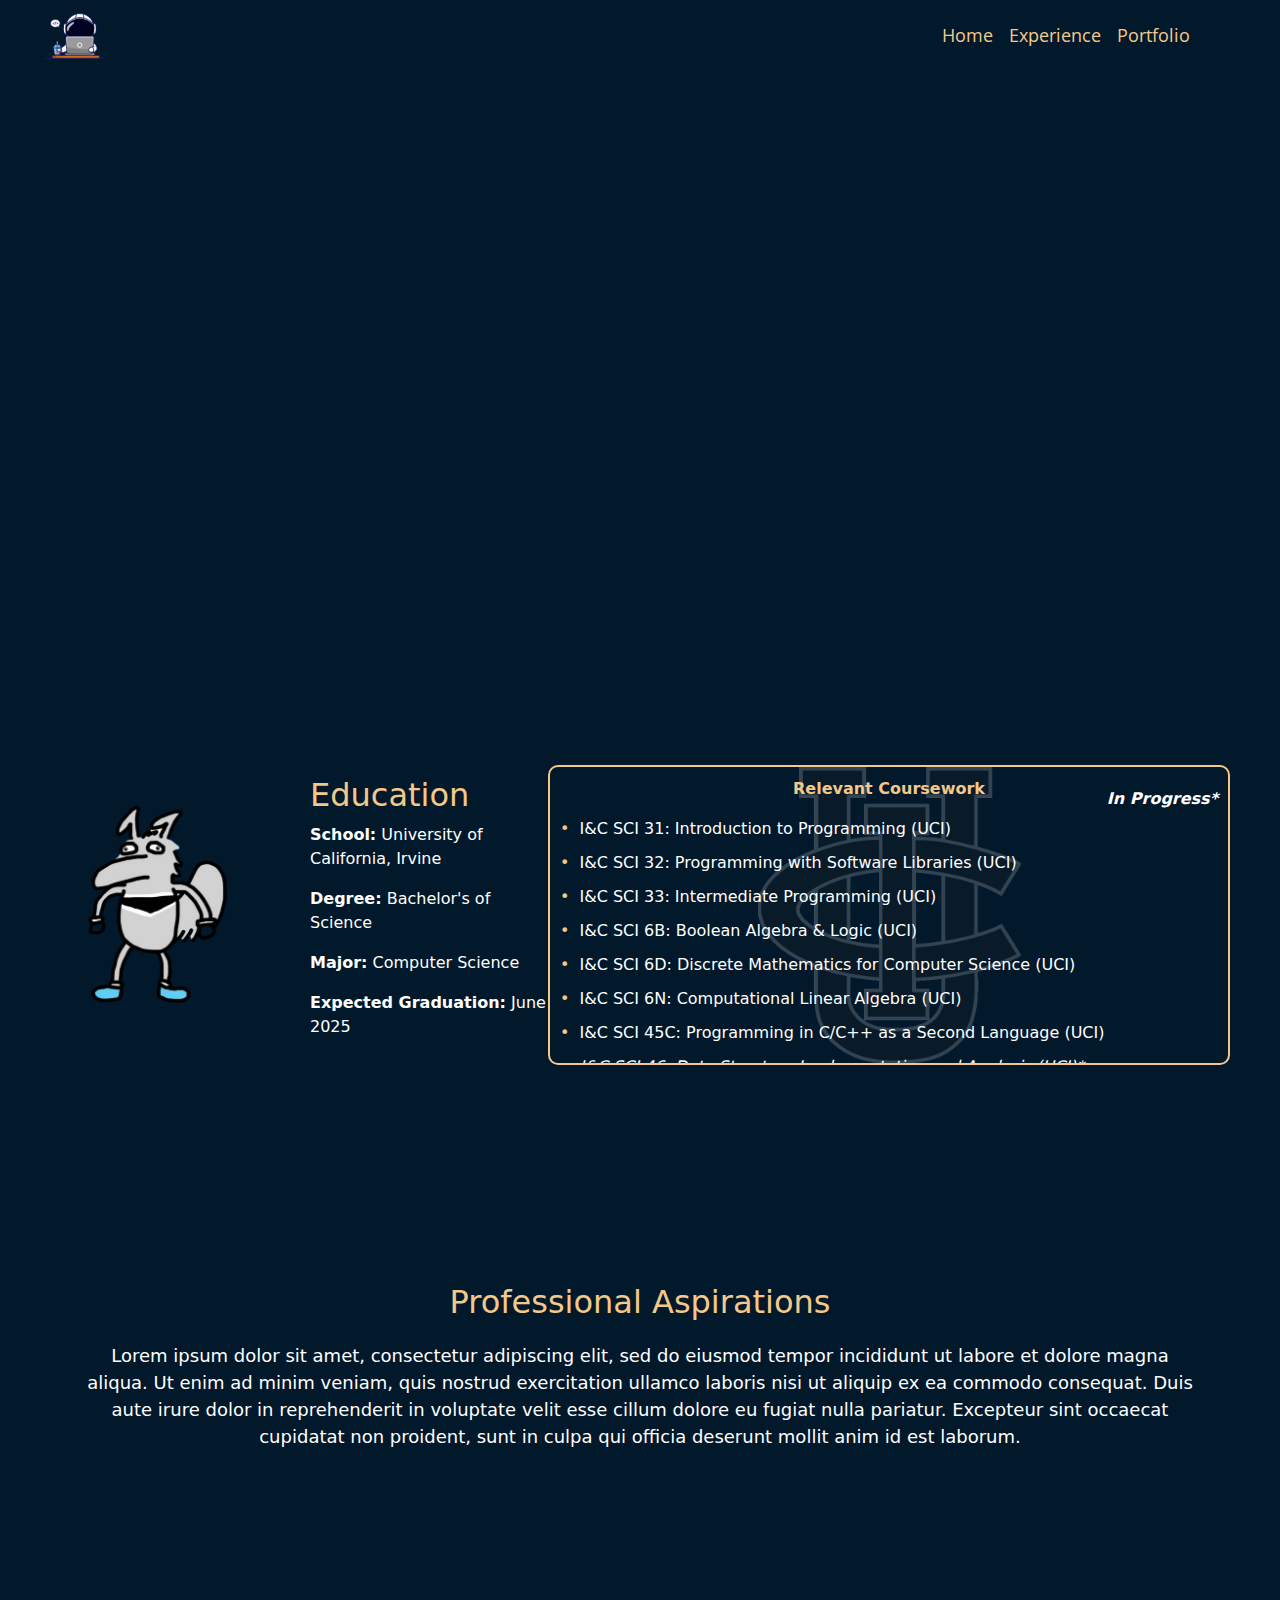
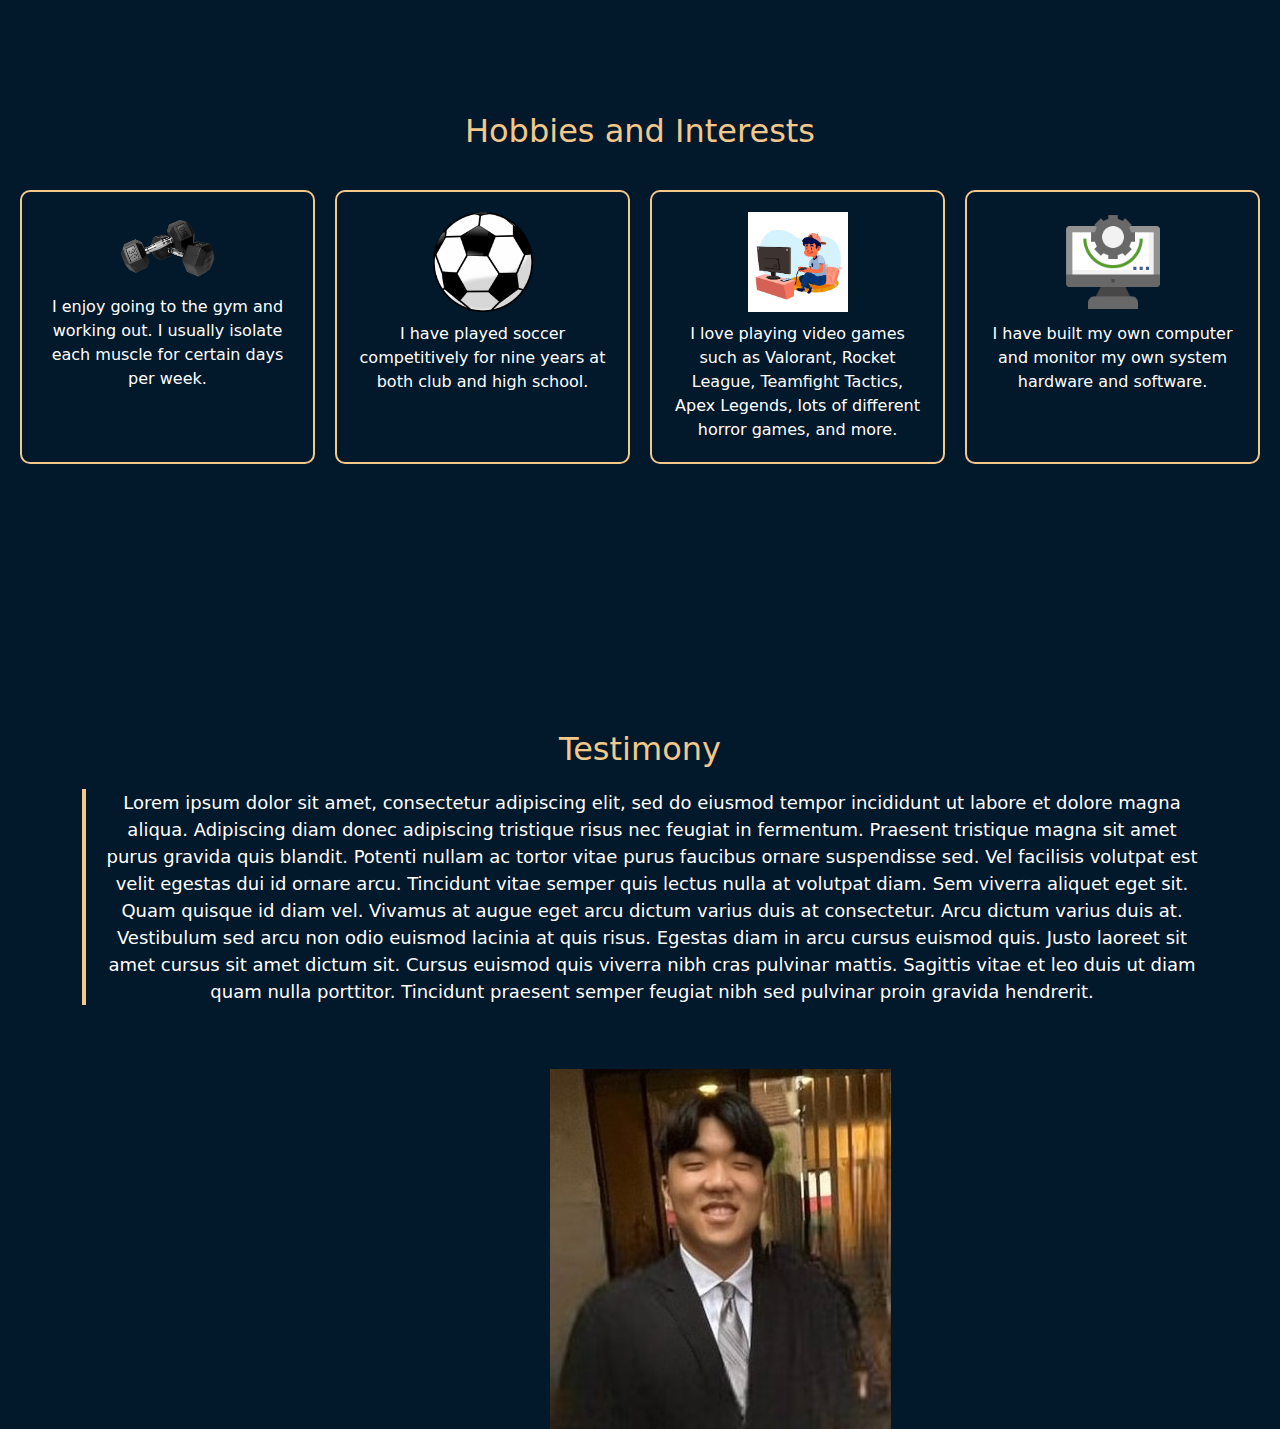
==== index.html @ 42b0fdd0 "Initial completed portfolio" ====
<!doctype html>
<html lang="en">
<!--
WRITTEN BY: Stephen Lee
EMAIL: stephjl7@uci.edu
-->

<head>
  <meta charset="utf-8">
  <meta name="author" content="Stephen Lee">
  <meta name="description" content="Portfolio website for Stephen Lee. Showcases work experiences, education, projects, and technologies">
  <title>Stephen Lee's Portfolio Website</title>
  <link href="https://cdn.jsdelivr.net/npm/bootstrap@5.1.3/dist/css/bootstrap.min.css" rel="stylesheet">
  <script src="https://cdn.jsdelivr.net/npm/bootstrap@5.1.3/dist/js/bootstrap.bundle.min.js"></script>
  <link rel="stylesheet" type="text/css" href="style.css">
  <link href="https://fonts.googleapis.com/css2?family=Open+Sans&display=swap" rel="stylesheet">
  <link rel="stylesheet" href="https://cdnjs.cloudflare.com/ajax/libs/font-awesome/6.0.0-beta3/css/all.min.css">
</head>

<body>
  <p>
    <a hidden href="http://validator.w3.org/check?uri=referer">W3C validator</a>
  </p>

  <header>
    <!-- Navbar with collapse feature -->
    <nav class="navbar navbar-expand-lg fixed-top">
      <div class="container">
        <img src="assets/images/astronautworking.png" alt="Astronaut" class="navbar-image">
        <button class="navbar-toggler" type="button" data-bs-toggle="collapse" data-bs-target="#navbarSupportedContent" aria-controls="navbarSupportedContent" aria-expanded="false" aria-label="Toggle navigation">
          <span class="navbar-toggler-icon"></span>
        </button>
        <div class="collapse navbar-collapse" id="navbarSupportedContent">
          <ul class="navbar-nav ms-auto">
            <li class="nav-item">
              <a class="nav-link" href="index.html">Home</a>
            </li>
            <li class="nav-item">
              <a class="nav-link" href="experience.html">Experience</a>
            </li>
            <li class="nav-item">
              <a class="nav-link" href="portfolio.html">Portfolio</a>
            </li>
          </ul>
        </div>
      </div>
    </nav>    
  </header>


<!-- container for hero section and profile picture -->
<div class="hero-container">
  <div class="hero-section">
    <div class="hero-section__content">
      <!-- container for hero-section text -->
      <p class="hero-section__text">
        <p class="hello-text">Hello!</p>
        <p class="name-text">My name is Stephen Lee</p>
        <p class="description-text">
          I am currently an undergraduate student studying Computer Science at the University of California, Irvine.
          I am interested in back-end development, artificial intelligence, cloud computing, and full-stack development.
          I am currently seeking software engineering internships to further grow my interests and skills.
        </p>


      <!-- Icons section -->
      <div class="icon-section">
        <a href="https://github.com/stephenlee91" title="githublink" target="_blank" class="icon-link">
          <em class="fab fa-github"></em>
        </a>
        <a href="https://www.linkedin.com/in/stephenlee91/" title="linkedlnlink" target="_blank" class="icon-link">
          <em class="fab fa-linkedin"></em>
        </a>
        <a href="assets/currentresume.pdf" title="resumelink" target="_blank" class="icon-link">
          <em class="fas fa-file-pdf"></em>
        </a>
        <a href="mailto:stephenlee91@gmail.com" title="mailtoemail" class="icon-link">
          <em class="far fa-envelope"></em>
        </a>
      </div>
    </div>
  </div>

  <div class="hero-image">
    <img src="assets/images/manOnTable.svg" alt="man-table-image">
  </div>
</div>

<div class="education-container">
  <img src="assets/images/petr.png" alt="Petr Image" class="img-fluid education-image">
  <div class="education-details">
    <h2>Education</h2>
    <div class="education-info">
      <p><strong>School:</strong> University of California, Irvine</p>
      <p><strong>Degree:</strong> Bachelor's of Science</p>
      <p><strong>Major:</strong> Computer Science</p>
      <p><strong>Expected Graduation:</strong> June 2025</p>
    </div>
  </div>
  <div class="courses-scrollable">
    <div class="scrollable-title">
      <p>Relevant Coursework</p>
      <p class="in-progress-key">In Progress*</p>
    </div>
    <ul>
      <!-- Your coursework here -->
      <li>I&C SCI 31: Introduction to Programming (UCI)</li>
      <li>I&C SCI 32: Programming with Software Libraries (UCI)</li>
      <li>I&C SCI 33: Intermediate Programming (UCI)</li>
      <li>I&C SCI 6B: Boolean Algebra & Logic (UCI)</li>
      <li>I&C SCI 6D: Discrete Mathematics for Computer Science (UCI)</li>
      <li>I&C SCI 6N: Computational Linear Algebra (UCI)</li>
      <li>I&C SCI 45C: Programming in C/C++ as a Second Language (UCI)</li>
      <li class="in-progress">I&C SCI 46: Data Structure Implementation and Analysis (UCI)*</li>
      <li>I&C SCI 51: Introduction to Computer Organization (UCI)</li>
      <li>STATS 67: Introduction to Probability and Statistics for Computer Science (UCI)</li>
      <li>IN4MATX 43: Introduction to Software Engineering (UCI)</li>
      <li>IN4MATX 115: Software Testing, Analysis, and Quality Assurance (UCI)</li>
      <li class="in-progress">IN4MATX 131: Human Computer Interaction (UCI)*</li>
      <li class="in-progress">IN4MATX 133: User Interaction Software (UCI)*</li>
      <li>CS 122A: Introduction to Data Management (UCI)</li>
      <li>MATH 2A: Single-Variable Calculus I (UCI)</li>
      <li>MATH 2B: Single-Variable Calculus II (UCI)</li>
      <li>CS50: Introduction to Computer Science (Harvard)</li>
      <!-- Add the class "in-progress" to courses in progress -->
      
      <!-- Add more courses as needed -->
    </ul>
  </div>
</div>


<!-- Add a new section for Professional Aspirations -->
<section id="aspirations" class="text-light py-5">
  <div class="container">
    <h2>Professional Aspirations</h2>
    <p>Lorem ipsum dolor sit amet, consectetur adipiscing elit, sed do eiusmod tempor incididunt ut labore et dolore magna aliqua. Ut enim ad minim veniam, quis nostrud exercitation ullamco laboris nisi ut aliquip ex ea commodo consequat. Duis aute irure dolor in reprehenderit in voluptate velit esse cillum dolore eu fugiat nulla pariatur. Excepteur sint occaecat cupidatat non proident, sunt in culpa qui officia deserunt mollit anim id est laborum.</p>
  </div>
</section>


<section id="hobbies" class="text-light py-5">
  <h2 class="section-title">Hobbies and Interests</h2>
  <div class="hobbies-grid">
    <div class="hobby">
      <img src="assets/images/dumbells.png" alt="Hobby 1">
      <div class="hobby-text">I enjoy going to the gym and working out. I usually isolate each muscle for certain days per week.</div>
    </div>
    <div class="hobby">
      <img src="assets/images/soccerball.png" alt="Hobby 2">
      <div class="hobby-text">I have played soccer competitively for nine years at both club and high school.</div>
    </div>
    <div class="hobby">
      <img src="assets/images/videogames.png" alt="Hobby 3">
      <div class="hobby-text">I love playing video games such as Valorant, Rocket League, Teamfight Tactics, Apex Legends, lots of different horror games, and more.</div>
    </div>
    <div class="hobby">
      <img src="assets/images/computer.png" alt="Hobby 4">
      <div class="hobby-text">I have built my own computer and monitor my own system hardware and software.</div>
    </div>
  </div>
</section>



<!-- Add a new section for Testimony -->
<section id="testimony" class="py-5">
  <div class="container">
    <h2>Testimony</h2>
    <blockquote>
      <p>Lorem ipsum dolor sit amet, consectetur adipiscing elit, sed do eiusmod tempor incididunt ut labore et dolore magna aliqua. Adipiscing diam donec adipiscing tristique risus nec feugiat in fermentum. Praesent tristique magna sit amet purus gravida quis blandit. Potenti nullam ac tortor vitae purus faucibus ornare suspendisse sed. Vel facilisis volutpat est velit egestas dui id ornare arcu. Tincidunt vitae semper quis lectus nulla at volutpat diam. Sem viverra aliquet eget sit. Quam quisque id diam vel. Vivamus at augue eget arcu dictum varius duis at consectetur. Arcu dictum varius duis at. Vestibulum sed arcu non odio euismod lacinia at quis risus. Egestas diam in arcu cursus euismod quis. Justo laoreet sit amet cursus sit amet dictum sit. Cursus euismod quis viverra nibh cras pulvinar mattis. Sagittis vitae et leo duis ut diam quam nulla porttitor. Tincidunt praesent semper feugiat nibh sed pulvinar proin gravida hendrerit.</p>
      <footer>
      </footer>
    </blockquote>
  </div>
</section>


<div class="profile-picture">
  <img src="assets/images/profilepic.jpg" alt="Profile Picture">
</div>


</body>
</html>
---- style.css ----
body {
    background-color: #02182B;
  }  

.navbar {
    overflow: hidden;
    background-color: #02182B;
}

.navbar a {
    display: block;
    padding: 14px 16px;
    text-align: center;
    font-family: 'Open Sans', sans-serif;
    font-size: 18px;
    color: #F4C889;
    text-decoration: none;
}

.navbar a:hover {
    background-color: #F4C889;
    color: #02182B;
}

.navbar-image {
    position: absolute;
    left: 30px; /* Adjust the left position as needed */
    top: 50%; /* Position the image vertically in the middle */
    transform: translateY(-50%); /* Center vertically */
    width: 90px; /* Adjust the width as needed */
  }

.hero-container {
    display: flex;
    align-items: flex-start; /* Align items to the top */
    justify-content: flex-start; /* Align content to the left */
    margin-top: 100px; /* Add margin to push the hero section down */
}

.hero-section {
    flex: 1;
    text-align: left; /* Align the text to the left */
    padding: 40px;
}

.hero-section__text {
    font-size: 24px;
    color: #fff;
}
  
.hello-text {
    font-size: 80px;
    color: #F4C889;
}
  
.name-text {
    font-size: 40px;
    color: #F4C889;
}
  
.description-text {
    color: #fff;
}
  
.hero-image {
    flex: 1; /* Let the image take the available space */
    text-align: center; /* Align the image to the right */
    padding: 40px;
  }
  
  .hero-image img {
    max-width: 100%; /* Ensure the image fits within its container */
    height: auto; /* Maintain the image's aspect ratio */
  }
  
.icon-section {
    text-align: center;
    margin-top: 20px;
}
  
.icon-link {
    color: #fff;
    font-size: 24px;
    margin: 10px;
    text-decoration: none;
}
  
.icon-link:hover {
    color: #ddd;
}
  
.hello-text {
    opacity: 0;
    animation: fadeIn 1.5s forwards; /* Reduce duration to 0.5s for a faster fade-in */
    animation-delay: 0.5s;
}  
  
@keyframes fadeIn {
    from {
      opacity: 0;
    }
    to {
      opacity: 1;
    }
}
  
.name-text {
    opacity: 0;
    animation: fadeIn 1.5s forwards; /* Reduce duration to 0.5s for a faster fade-in */
    animation-delay: 0.5s; /* Adjust delay accordingly */
}  
  
.description-text {
    opacity: 0;
    animation: fadeIn 1.5s forwards; /* Reduce duration to 0.5s for a faster fade-in */
    animation-delay: 0.5s; /* Adjust delay accordingly */
}  

.icon-link {
    opacity: 0;
    animation: fadeIn 1s forwards; /* Reduce duration to 0.5s for a faster fade-in */
}
  
.icon-link:nth-child(1) {
    animation-delay: 1.2s; /* Adjust delay accordingly */
}
  
.icon-link:nth-child(2) {
    animation-delay: 1.4s; /* Adjust delay accordingly */
}
  
.icon-link:nth-child(3) {
    animation-delay: 1.6s; /* Adjust delay accordingly */
}
  
.icon-link:nth-child(4) {
    animation-delay: 1.8s; /* Adjust delay accordingly */
}  

.hero-image img {
    opacity: 0;
    animation: fadeIn 0.5s forwards; /* Reduce duration to 0.5s for a faster fade-in */
    animation-delay: 2s; /* Adjust delay accordingly */
}
  
.education-container {
    display: flex;
    align-items: center;
    background-color: #02182B;
    padding: 20px; /* Adjust the padding as needed */
    margin-top: 100px; /* Add margin to push the section down */
}
  
.education-image {
    max-width: 250px;
    margin-right: 20px; /* Add some space between the image and education details */
}

.education-details {
    color: #FFF;
    flex: 1; /* Allow the education details to take up available space */
    padding-left: 20px;
}

.education-details h2{
    color: #F4C889; /* Gold text color for headers and strong elements */
}
  
.scrollable-title {
    text-align: center;
    font-weight: bold;
    color: #F4C889; /* Gold text color for the title */
    margin-bottom: 10px;
}
  
.courses-scrollable {
    width: 55%;
    max-height: 300px;
    overflow-y: auto;
    background-image: url('assets/images/ucilogo.png');
    background-size: contain;
    background-position: center;
    background-repeat: no-repeat;
    border: 2px solid #F4C889; /* Add a gold box outline */
    border-radius: 10px;
    padding: 10px;
    color: #fff;
    margin-right: 30px;
}
  
.courses-scrollable ul {
    list-style-type: none; /* Remove the bullets */
    padding: 0;
}
  
.courses-scrollable li:before {
    content: "\2022"; /* Use a bullet (•) as a separator */
    color: #F4C889; /* Set course code color to gold */
    margin-right: 10px; /* Add space between the bullet and course code */
}

.courses-scrollable li {
    color: #fff; /* Set course name color to white */
    font-weight: normal; /* Make course name normal (not bold) */
    margin: 10px 0; /* Add space between courses */
}

.in-progress {
    font-style: italic;
    font-weight: bolder;
    color: #edb260; /* Set in-progress course color to gold */
}

.in-progress-key {
    float: right;
    margin-top: -30px;
    font-style: italic;
    font-weight: bold;
    color: #FFF;
}

.section-title {
    font-size: 28px; /* Adjust the font size for the title */
    color: #F4C889; /* Gold text color */
    text-align: center;
    margin-bottom: 20px; /* Add space between the title and the grid */
  }
  
.hobbies-grid {
    display: grid;
    grid-template-columns: repeat(4, 1fr);
    gap: 20px;
    padding: 20px;
    text-align: center;
}
  
.hobby {
    background: #02182B;
    border: 2px solid #F4C889;
    border-radius: 10px;
    padding: 20px;
}

.hobby img {
    max-width: 100px;
}
  
.hobby-text {
    color: #fff;
    font-size: 16px;
    margin-top: 10px;
}

#aspirations,
#hobbies,
#testimony {
  background-color: #02182B; /* Set background color */
  text-align: center;
  margin-top: 150px;
}

#aspirations h2,
#hobbies h2,
#testimony h2 {
  font-size: 32px; /* Adjust the font size for section headings */
  color: #F4C889; /* Heading color */
  margin-bottom: 20px; /* Add space between heading and content */
}

#aspirations p,
#hobbies p,
#testimony p {
  font-size: 18px; /* Adjust the font size for paragraph text */
  color: #fff; /* Text color */
}

#testimony blockquote {
  font-size: 20px; /* Adjust the font size for the testimonial text */
  border-left: 4px solid #F4C889; /* Add a left border for the testimonial */
  padding-left: 20px; /* Space between border and text */
}

#testimony blockquote p {
  margin: 10px 0; /* Add space between testimonial paragraphs */
}

@media (max-width: 768px) {
  #aspirations,
  #hobbies,
  #testimony {
    padding: 20px; /* Reduce padding for smaller screens */
  }
}

.profile-picture {
    max-width: 250px;
}

.profile-picture img {
    max-width: 250%;
    margin-left: 550px;
}

.experience-programmer-image {
    max-width: 250px;
}

.experience-programmer-image img {
    max-width: 250%;
    margin-left: 20px;
    margin-top: 50px;
    animation: moveUp 1.5s ease-in-out forwards;
  }
  
.experience-header h1 {
    color: #F4C889;
    font-size: 48px;
    font-family: 'Segoe UI', Tahoma, Geneva, Verdana, sans-serif;
    float: right;
    margin-right: 250px;
    margin-top: -200px;
    opacity: 0;
    animation: fadeIn 1.5s forwards, moveUp 1.5s ease-in-out forwards;
}
  
.experience-text {
    color: #FFF;
    font-size: 18px;
    float: right;
    margin-right: 150px;
    margin-top: -100px;
    opacity: 0;
    animation: fadeIn 1.5s forwards, moveUp 1.5s ease-in-out forwards;
}
  
@keyframes moveUp {
    from {
      transform: translateY(100px);
    }
    to {
      transform: translateY(0);
    }
}

.experience-klutchshots-image {
    margin-left: 40px;
    margin-top: 150px;
}

.experience-klutchshots-image img {
    max-width: 150px;
}

.experience-description {
    margin-left: 240px;
    margin-top: -145px;
}

.experience-description h2 {
    font-size: 24px;
    color: #F4C889;
    margin: 0;
}
  
.company-name {
    font-size: 18px;
    color: #fff;
    margin: 0;
}
  
.date {
    margin-left: 900px;
    margin-top: -55px;
    display: flex;
    justify-content: space-between;
    font-size: 16px;
    color: #FFF;
}

.location {
    margin-left: 1020px;
    margin-top: -20px;
    color: #FFF;
}
  
.job-description {
    font-size: 18px;
    color: #FFF;
    max-width: 1160px;
}

.experience-irvinesocceracademy-image {
    margin-left: 25px;
    margin-top: 150px;
}

.experience-irvinesocceracademy-image img {
    max-width: 180px;
}

.experience-amazonfresh-image {
    margin-left: 25px;
    margin-top: 150px;
}

.experience-amazonfresh-image img {
    max-width: 180px;
}

.experience-smithsonian-image {
    margin-left: 25px;
    margin-top: 150px;
}

.experience-smithsonian-image img {
    max-width: 180px;
}

.experience-library-image {
    margin-left: 25px;
    margin-top: 150px;
}

.experience-library-image img {
    max-width: 180px;
}
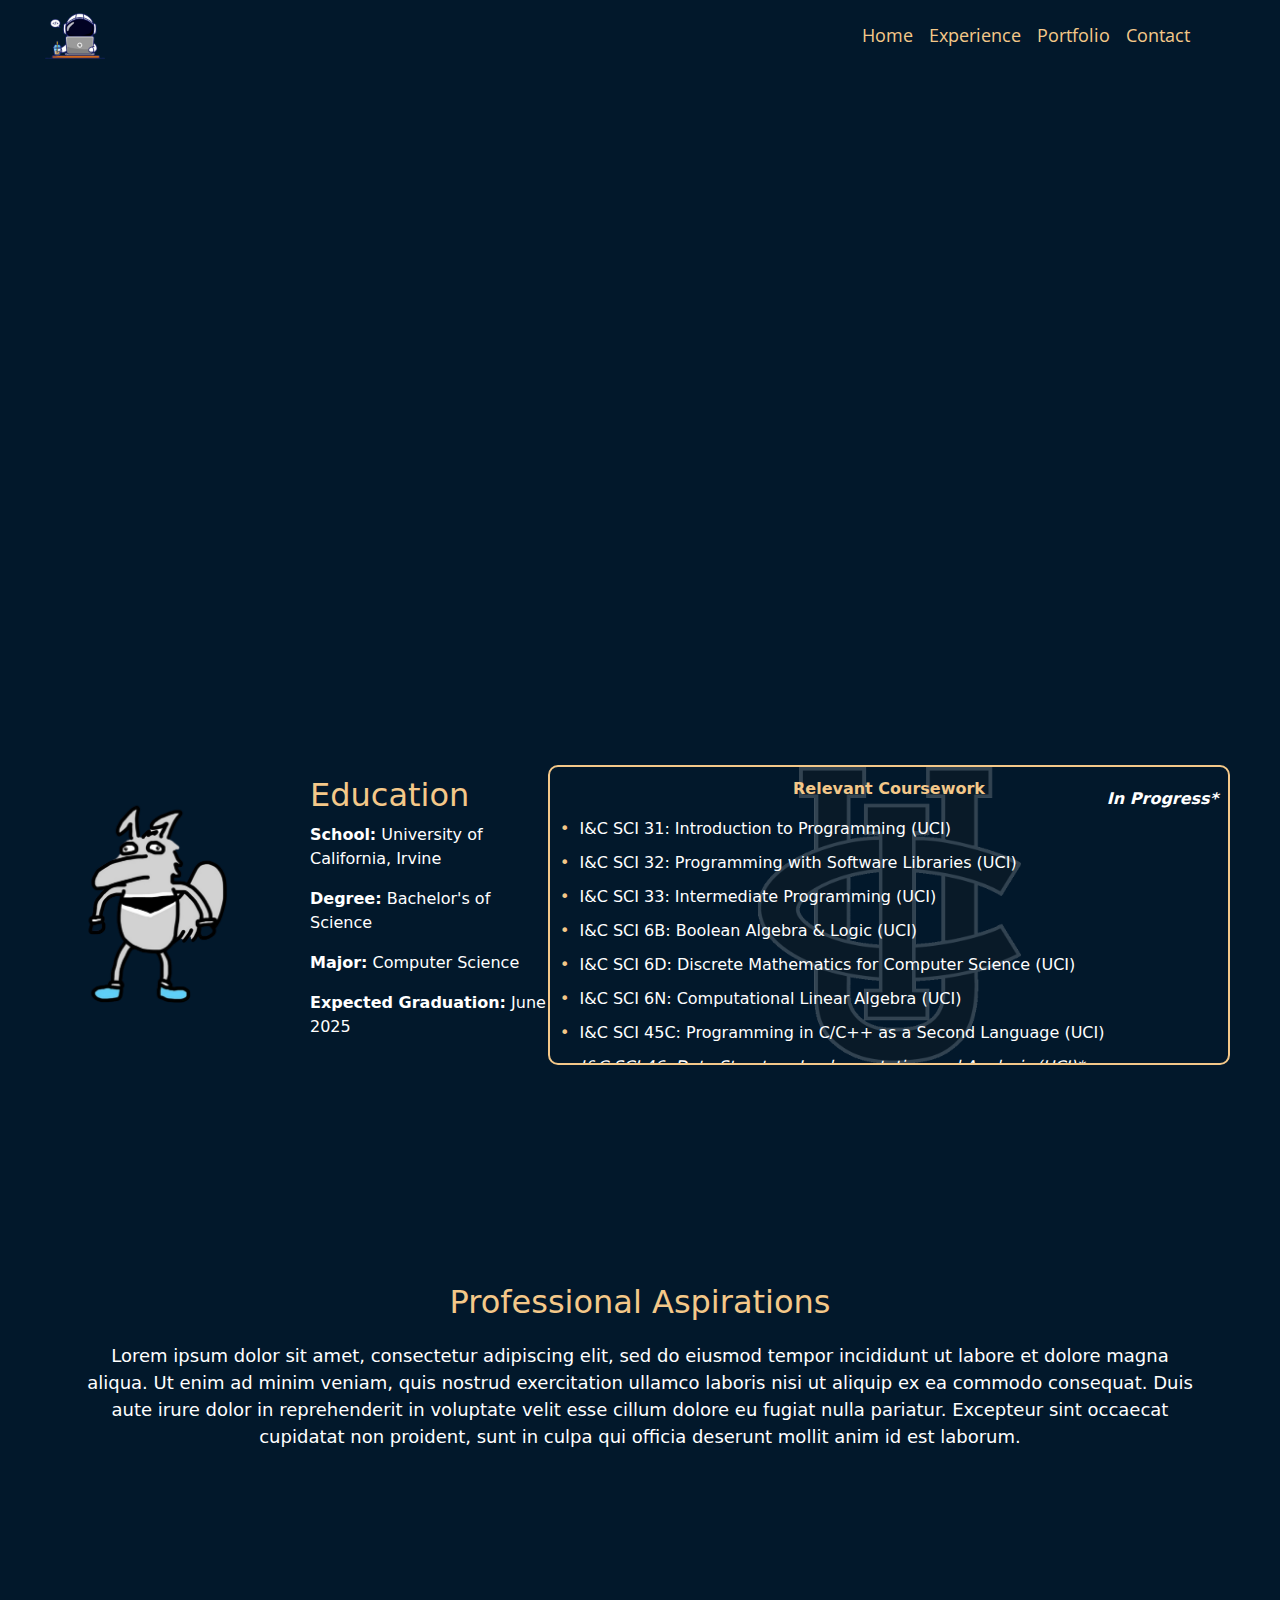
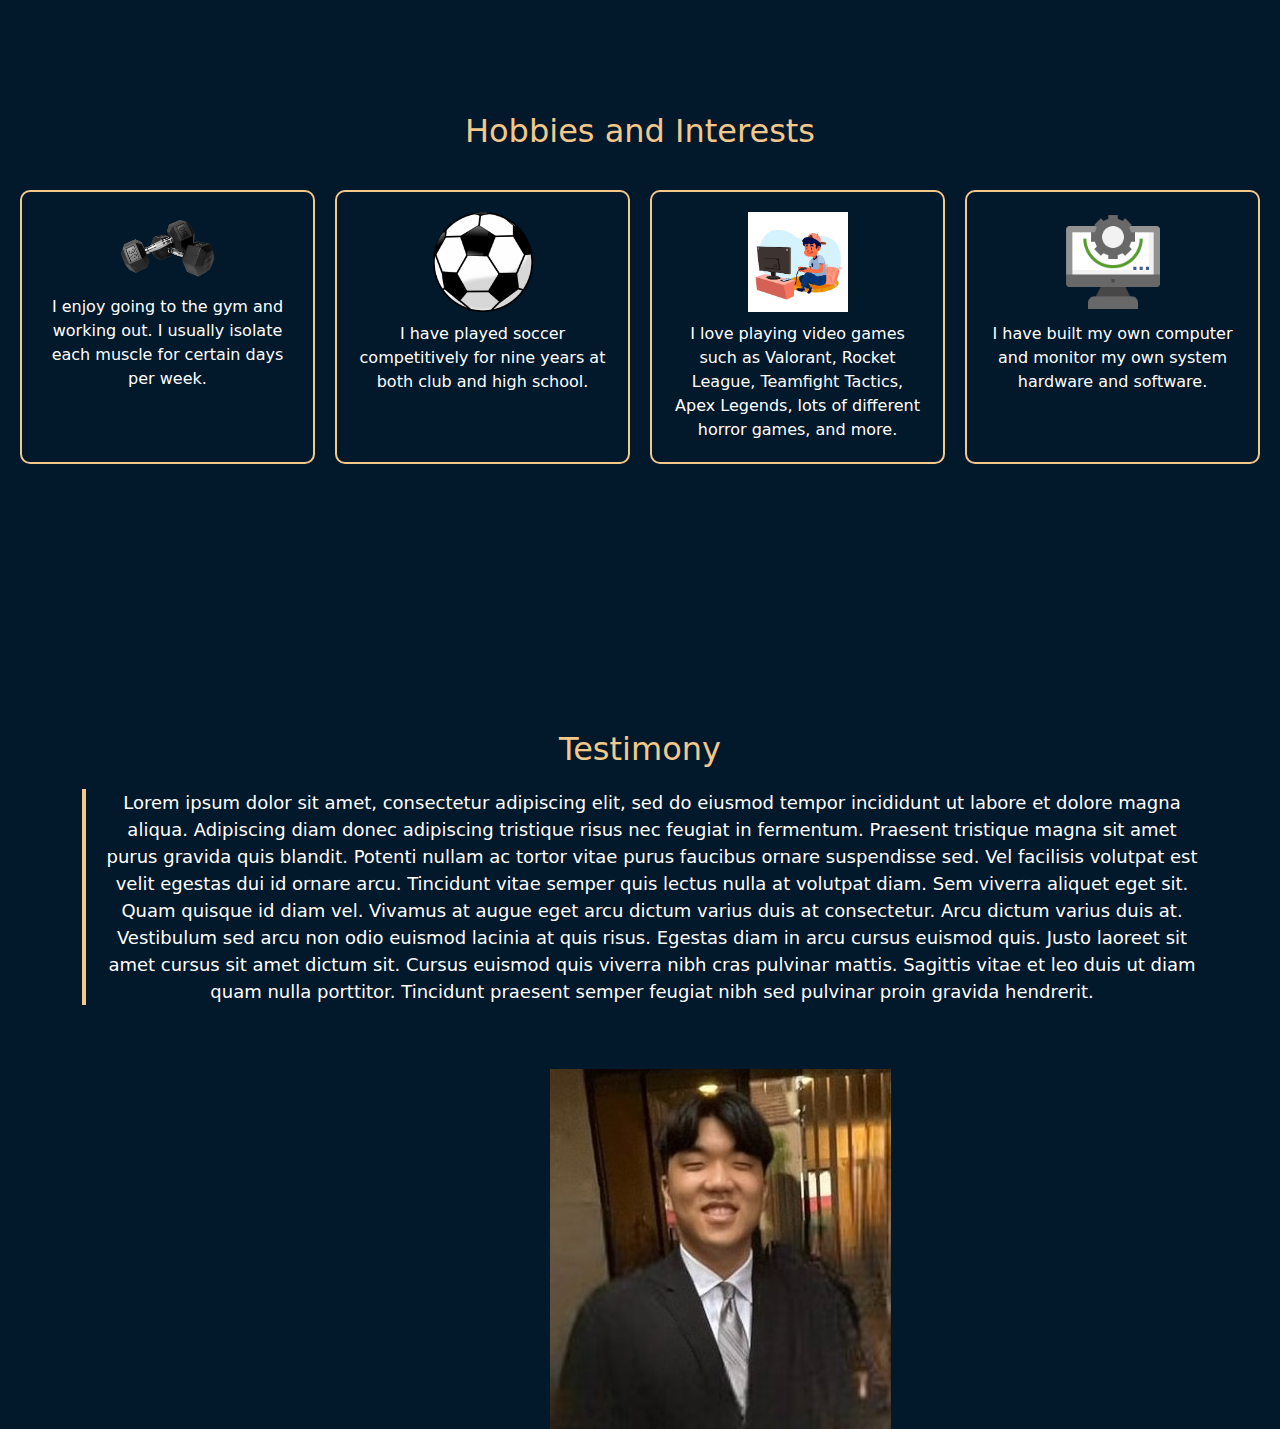
==== commit 04f3ddd1: "Added contact.html" ====
--- a/index.html
+++ b/index.html
@@ -2,7 +2,7 @@
 <html lang="en">
 <!--
 WRITTEN BY: Stephen Lee
-EMAIL: stephjl7@uci.edu
+EMAIL: stephenlee91@gmail.com
 -->
 
 <head>
@@ -40,6 +40,9 @@
             </li>
             <li class="nav-item">
               <a class="nav-link" href="portfolio.html">Portfolio</a>
+            </li>
+            <li class="nav-item">
+              <a class="nav-link" href="contact.html">Contact</a>
             </li>
           </ul>
         </div>
